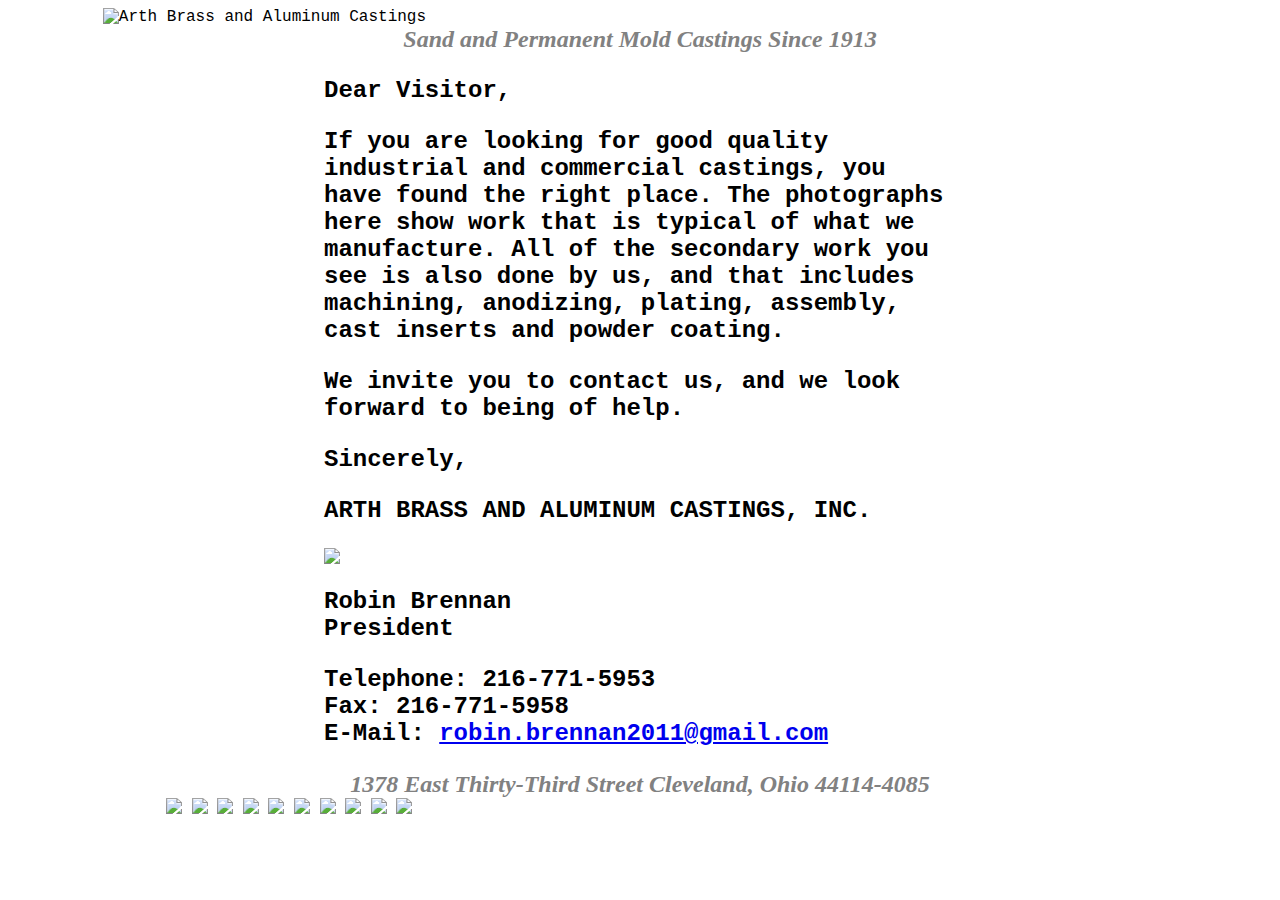
==== index.html @ bf90ad91 "initial commit" ====
<!DOCTYPE html PUBLIC "-//W3C//DTD XHTML 1.0 Transitional//EN" "https://www.w3.org/TR/xhtml1/DTD/xhtml1-transitional.dtd">
    <html xmlns="https://www.w3.org/1999/xhtml">
        <head>
            <meta http-equiv="Content-Type" content="text/html; charset=utf-8" />
            <title>Arth Brass and Aluminum Castings</title>
            <link rel="stylesheet" href="styles.css">
        </head>
        <body>
            <div class="main-container">
                <img src="https://diegovillafuerte1.github.io/photos/arthTitle.jpg" width="85%"  alt="Arth Brass and Aluminum Castings" />
                <div class="subheader">Sand and Permanent Mold Castings Since 1913 </div>
                <div class="text-container">
                    <p>Dear Visitor,</p>
                    <p>If you are looking for good quality industrial and commercial castings, you have found the right place. The photographs here show work that is typical of what we manufacture. All of the secondary work you see is also done by us, and that includes machining, anodizing, plating, assembly, cast inserts and powder coating.</p>
                    <p>We invite you to contact us, and we look forward to being of help.</p>
                    <p>Sincerely,</p>
                    <p>ARTH BRASS AND ALUMINUM CASTINGS, INC.</p>
                    <img src="https://diegovillafuerte1.github.io/photos/signature.jpg" width="50%"/>
                    <p>Robin Brennan
                    <br />President</p>
                    <p>Telephone: 216-771-5953 
                    <br />Fax: 216-771-5958 
                    <br />E-Mail:	<a href="mailto:robin.brennan2011@gmail.com">robin.brennan2011@gmail.com</a></p>
                </div>
                <div class="subheader">1378 East Thirty-Third Street Cleveland, Ohio 44114-4085</div>
                <div class="image-samples">
                    <img src="https://diegovillafuerte1.github.io/photos/flangeTake3.png"/>
                    <img src="https://diegovillafuerte1.github.io/photos/extinguisherGunsTake2.png"/>
                    <img src="https://diegovillafuerte1.github.io/photos/soupPotTake2.png"/>
                    <img src="https://diegovillafuerte1.github.io/photos/clutchSlipRingTake2.png"/>
                    <img src="https://diegovillafuerte1.github.io/photos/skateboardAxlesTake2.png"/>
                    <img src="https://diegovillafuerte1.github.io/photos/dryLoadBodiesTake2.png"/>
                    <img src="https://diegovillafuerte1.github.io/photos/bufferHousingTake2.png"/>
                    <img src="https://diegovillafuerte1.github.io/photos/elbowTake2.png"/>
                    <img src="https://diegovillafuerte1.github.io/photos/fanRingAndAdapterTake2.png"/>
                    <img src="https://diegovillafuerte1.github.io/photos/bushingTake2.png"/>
            </div>
        </body>
    </html>
---- styles.css ----
body {
   font-family: "Courier New", Courier, monospace;
}
body p {
    font-size: 24px;
    font-weight: bold;
}
.main-container {
    display: flex;
    flex-direction: column;
    align-items: center;
}

.text-container {
    width: 50%;
}
.subheader {
    font-size: 24px;
    color: #818181;
    font-style: italic;
    font-weight: bold;
    font-family: none;
}
.image-samples {
    width: 75%;
}
.image-samples img {
    width: 100%;
}
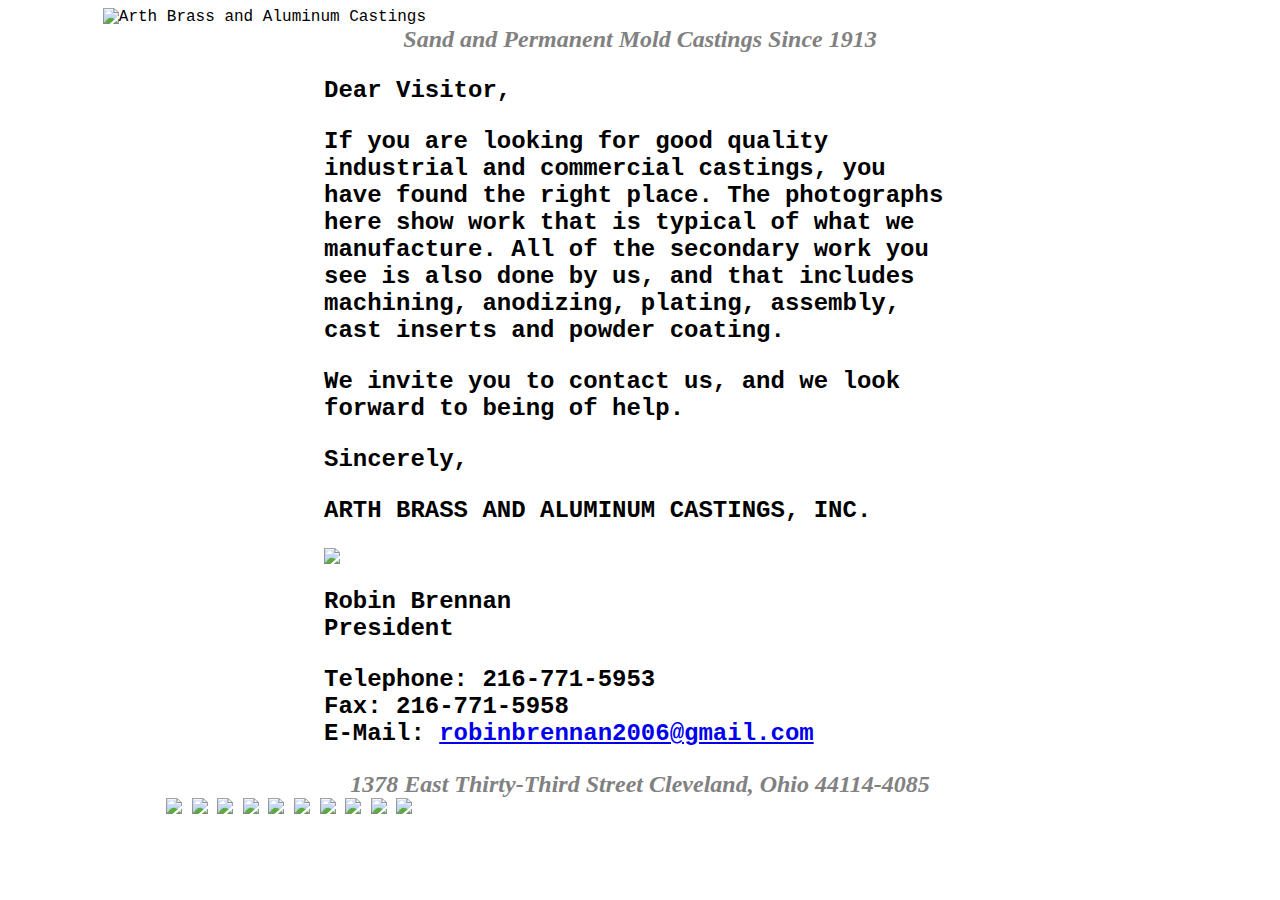
==== commit bc50ceae: "change email" ====
--- a/index.html
+++ b/index.html
@@ -20,7 +20,7 @@
                     <br />President</p>
                     <p>Telephone: 216-771-5953 
                     <br />Fax: 216-771-5958 
-                    <br />E-Mail:	<a href="mailto:robin.brennan2011@gmail.com">robin.brennan2011@gmail.com</a></p>
+                    <br />E-Mail:	<a href="mailto:robinbrennan2006@gmail.com">robinbrennan2006@gmail.com</a></p>
                 </div>
                 <div class="subheader">1378 East Thirty-Third Street Cleveland, Ohio 44114-4085</div>
                 <div class="image-samples">
--- a/styles.css
+++ b/styles.css
@@ -15,8 +15,8 @@
     width: 50%;
 }
 .subheader {
+    color: #818181;
     font-size: 24px;
-    color: #818181;
     font-style: italic;
     font-weight: bold;
     font-family: none;
@@ -26,4 +26,36 @@
 }
 .image-samples img {
     width: 100%;
+}
+.signature {
+    width: 30%;
+}
+
+.test-image-container {
+    display: flex;
+    flex-wrap: wrap;
+    width: 80%;
+}
+.test-text-container {
+    width: 80%;
+}
+
+.test-image-container img {
+    border: 1px solid #ddd; /* Gray border */
+    border-radius: 4px;  /* Rounded border */
+    padding: 5px; /* Some padding */
+    width: 150px; /* Set a small width */
+}
+
+.test-image-container img:hover {
+    box-shadow: 0 0 2px 1px rgba(0, 140, 186, 0.5);
+}
+
+.test-address {
+    color: #818181;
+    font-size: 24px;
+    font-style: italic;
+    font-weight: bold;
+    font-family: none;
+    padding-bottom: 10px;
 }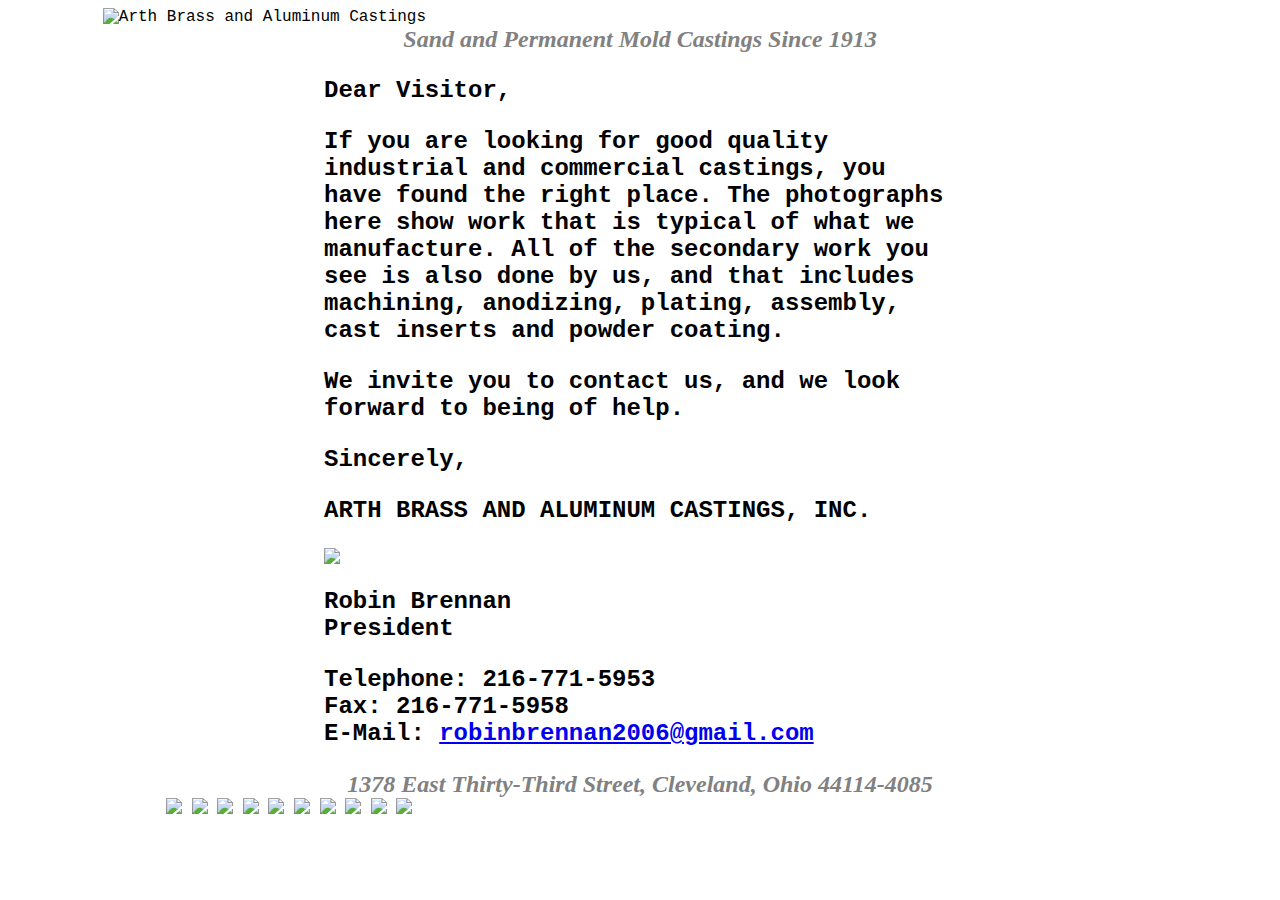
==== commit 5d0a5eb7: "add comma" ====
--- a/index.html
+++ b/index.html
@@ -22,7 +22,7 @@
                     <br />Fax: 216-771-5958 
                     <br />E-Mail:	<a href="mailto:robinbrennan2006@gmail.com">robinbrennan2006@gmail.com</a></p>
                 </div>
-                <div class="subheader">1378 East Thirty-Third Street Cleveland, Ohio 44114-4085</div>
+                <div class="subheader">1378 East Thirty-Third Street, Cleveland, Ohio 44114-4085</div>
                 <div class="image-samples">
                     <img src="https://diegovillafuerte1.github.io/photos/flangeTake3.png"/>
                     <img src="https://diegovillafuerte1.github.io/photos/extinguisherGunsTake2.png"/>
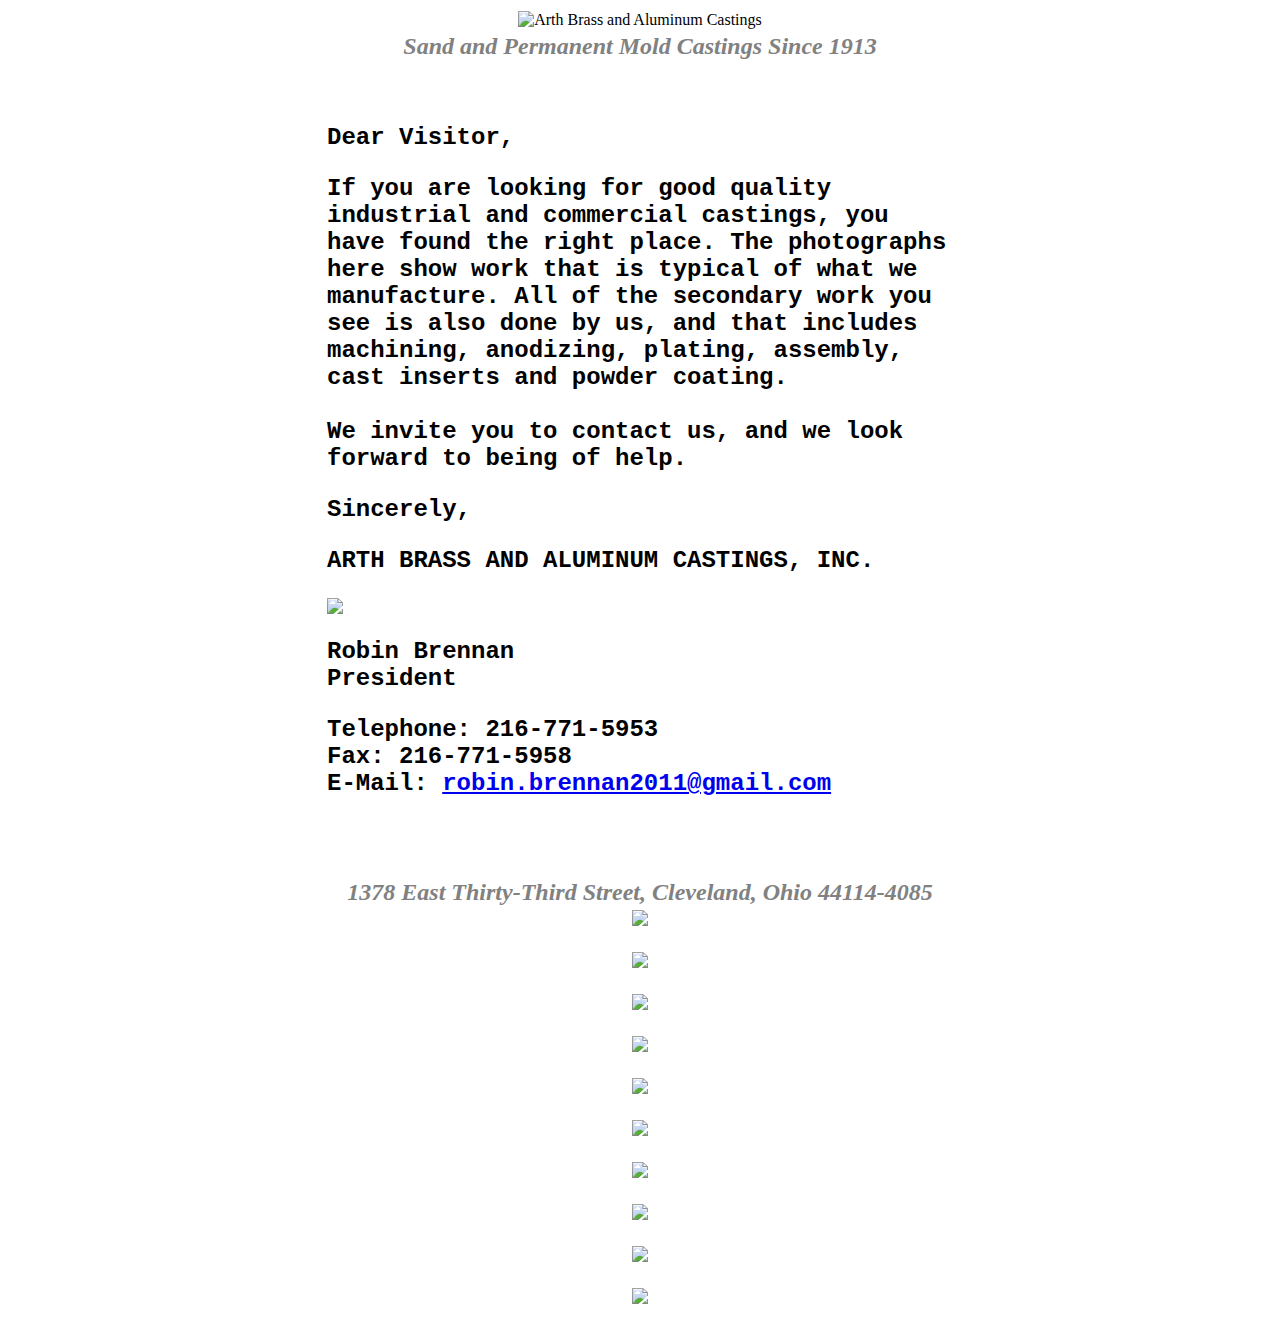
==== commit f859ff4a: "replace backup due to left justified text" ====
--- a/index.html
+++ b/index.html
@@ -1,39 +1,114 @@
+
 <!DOCTYPE html PUBLIC "-//W3C//DTD XHTML 1.0 Transitional//EN" "https://www.w3.org/TR/xhtml1/DTD/xhtml1-transitional.dtd">
     <html xmlns="https://www.w3.org/1999/xhtml">
         <head>
             <meta http-equiv="Content-Type" content="text/html; charset=utf-8" />
             <title>Arth Brass and Aluminum Castings</title>
-            <link rel="stylesheet" href="styles.css">
+            <style type="text/css">
+                body p {
+                    font-size: 24px;
+                }
+                .subheader {
+                    font-size: 24px;
+                }
+            </style>
         </head>
         <body>
-            <div class="main-container">
-                <img src="https://diegovillafuerte1.github.io/photos/arthTitle.jpg" width="85%"  alt="Arth Brass and Aluminum Castings" />
-                <div class="subheader">Sand and Permanent Mold Castings Since 1913 </div>
-                <div class="text-container">
-                    <p>Dear Visitor,</p>
-                    <p>If you are looking for good quality industrial and commercial castings, you have found the right place. The photographs here show work that is typical of what we manufacture. All of the secondary work you see is also done by us, and that includes machining, anodizing, plating, assembly, cast inserts and powder coating.</p>
-                    <p>We invite you to contact us, and we look forward to being of help.</p>
-                    <p>Sincerely,</p>
-                    <p>ARTH BRASS AND ALUMINUM CASTINGS, INC.</p>
-                    <img src="https://diegovillafuerte1.github.io/photos/signature.jpg" width="50%"/>
-                    <p>Robin Brennan
-                    <br />President</p>
-                    <p>Telephone: 216-771-5953 
-                    <br />Fax: 216-771-5958 
-                    <br />E-Mail:	<a href="mailto:robinbrennan2006@gmail.com">robinbrennan2006@gmail.com</a></p>
-                </div>
-                <div class="subheader">1378 East Thirty-Third Street, Cleveland, Ohio 44114-4085</div>
-                <div class="image-samples">
-                    <img src="https://diegovillafuerte1.github.io/photos/flangeTake3.png"/>
-                    <img src="https://diegovillafuerte1.github.io/photos/extinguisherGunsTake2.png"/>
-                    <img src="https://diegovillafuerte1.github.io/photos/soupPotTake2.png"/>
-                    <img src="https://diegovillafuerte1.github.io/photos/clutchSlipRingTake2.png"/>
-                    <img src="https://diegovillafuerte1.github.io/photos/skateboardAxlesTake2.png"/>
-                    <img src="https://diegovillafuerte1.github.io/photos/dryLoadBodiesTake2.png"/>
-                    <img src="https://diegovillafuerte1.github.io/photos/bufferHousingTake2.png"/>
-                    <img src="https://diegovillafuerte1.github.io/photos/elbowTake2.png"/>
-                    <img src="https://diegovillafuerte1.github.io/photos/fanRingAndAdapterTake2.png"/>
-                    <img src="https://diegovillafuerte1.github.io/photos/bushingTake2.png"/>
-            </div>
+            <table align="center" width="100%">
+                <tr>
+                    <td colspan="3" align="center"><img src="https://diegovillafuerte1.github.io/photos/arthTitle.jpg" width="85%"  alt="Arth Brass and Aluminum Castings" /></td>
+                </tr>
+                <tr>
+                    <td align="center" colspan="3"><strong><em><font color="#818181" class="subheader">Sand and Permanent Mold Castings Since 1913</font></em></strong>
+                    <br />
+                        <br />
+                        <br />
+                    </td>
+                </tr>
+                <tr>
+                    <td width="25%"></td>
+                    <td width="50%"><FONT FACE="courier"><p><strong>Dear Visitor,</strong></p>
+                            <p><strong>If you are looking for good quality industrial and commercial castings, you have found the right place. The photographs here show work that is typical of what we manufacture. All of the secondary work you see is also done by us, and that includes machining, anodizing, plating, assembly, cast inserts and powder coating. <br />
+                        <br />
+                        We invite you to contact us, and we look forward to being of help.</strong></p>
+                            <p><strong>Sincerely,</strong></p>
+                            <p><strong>ARTH BRASS AND ALUMINUM CASTINGS, INC.</strong></p>
+                            <p><img src="https://diegovillafuerte1.github.io/photos/signature.jpg" width="50%"/></p>
+                            <p><strong>Robin Brennan <br />
+                        President</strong></p>
+                            <p><strong>Telephone:	216-771-5953 
+                            <br />Fax:			216-771-5958 
+                            <br />
+                            E-Mail:		<a href="mailto:robinbrennan2006@gmail.com">robin.brennan2011@gmail.com</a></strong></p>
+                            <br />
+                            <br />
+                            <br />
+                    </FONT></td>
+                    <td width="25%"></td>
+                </tr>
+                <tr>
+                    <td colspan="3" align="center"><strong><em><font color="#818181" class="subheader">1378 East Thirty-Third Street, Cleveland, Ohio 44114-4085</font></em></strong></td>
+                </tr>
+                <tr>
+                    <td align="center" colspan="3"><img src="https://diegovillafuerte1.github.io/photos/flangeTake3.png"  width="75%"/></td>
+                </tr>
+                <tr>
+                    <td align="center" colspan="3">&nbsp;</td>
+                </tr>
+                <tr>
+                    <td align="center" colspan="3"><img src="https://diegovillafuerte1.github.io/photos/extinguisherGunsTake2.png"  width="75%"/></td>
+                </tr>
+                <tr>
+                    <td align="center" colspan="3">&nbsp;</td>
+                </tr>
+                <tr>
+                    <td align="center" colspan="3"><img src="https://diegovillafuerte1.github.io/photos/soupPotTake2.png"  width="75%"/></td>
+                </tr>
+                <tr>
+                    <td align="center" colspan="3">&nbsp;</td>
+                </tr>
+                <tr>
+                    <td align="center" colspan="3"><img src="https://diegovillafuerte1.github.io/photos/clutchSlipRingTake2.png"  width="75%"/></td>
+                </tr>
+                <tr>
+                    <td align="center" colspan="3">&nbsp;</td>
+                </tr>
+                <tr>
+                    <td align="center" colspan="3"><img src="https://diegovillafuerte1.github.io/photos/skateboardAxlesTake2.png"  width="75%"/></td>
+                </tr>
+                <tr>
+                    <td align="center" colspan="3">&nbsp;</td>
+                </tr>
+                <tr>
+                    <td align="center" colspan="3"><img src="https://diegovillafuerte1.github.io/photos/dryLoadBodiesTake2.png"  width="75%"/></td>
+                </tr>
+                <tr>
+                    <td align="center" colspan="3">&nbsp;</td>
+                </tr>
+                <tr>
+                    <td align="center" colspan="3"><img src="https://diegovillafuerte1.github.io/photos/bufferHousingTake2.png"  width="75%"/></td>
+                </tr>
+                <tr>
+                    <td align="center" colspan="3">&nbsp;</td>
+                </tr>
+                <tr>
+                    <td align="center" colspan="3"><img src="https://diegovillafuerte1.github.io/photos/elbowTake2.png"  width="75%"/></td>
+                </tr>
+                <tr>
+                    <td align="center" colspan="3">&nbsp;</td>
+                </tr>
+                <tr>
+                    <td align="center" colspan="3"><img src="https://diegovillafuerte1.github.io/photos/fanRingAndAdapterTake2.png"  width="75%"/></td>
+                </tr>
+                <tr>
+                    <td align="center" colspan="3">&nbsp;</td>
+                </tr>
+                <tr>
+                    <td align="center" colspan="3"><img src="https://diegovillafuerte1.github.io/photos/bushingTake2.png"  width="75%"/></td>
+                </tr>
+                <tr>
+                    <td align="center" colspan="3">&nbsp;</td>
+                </tr>
+            </table>
         </body>
     </html>
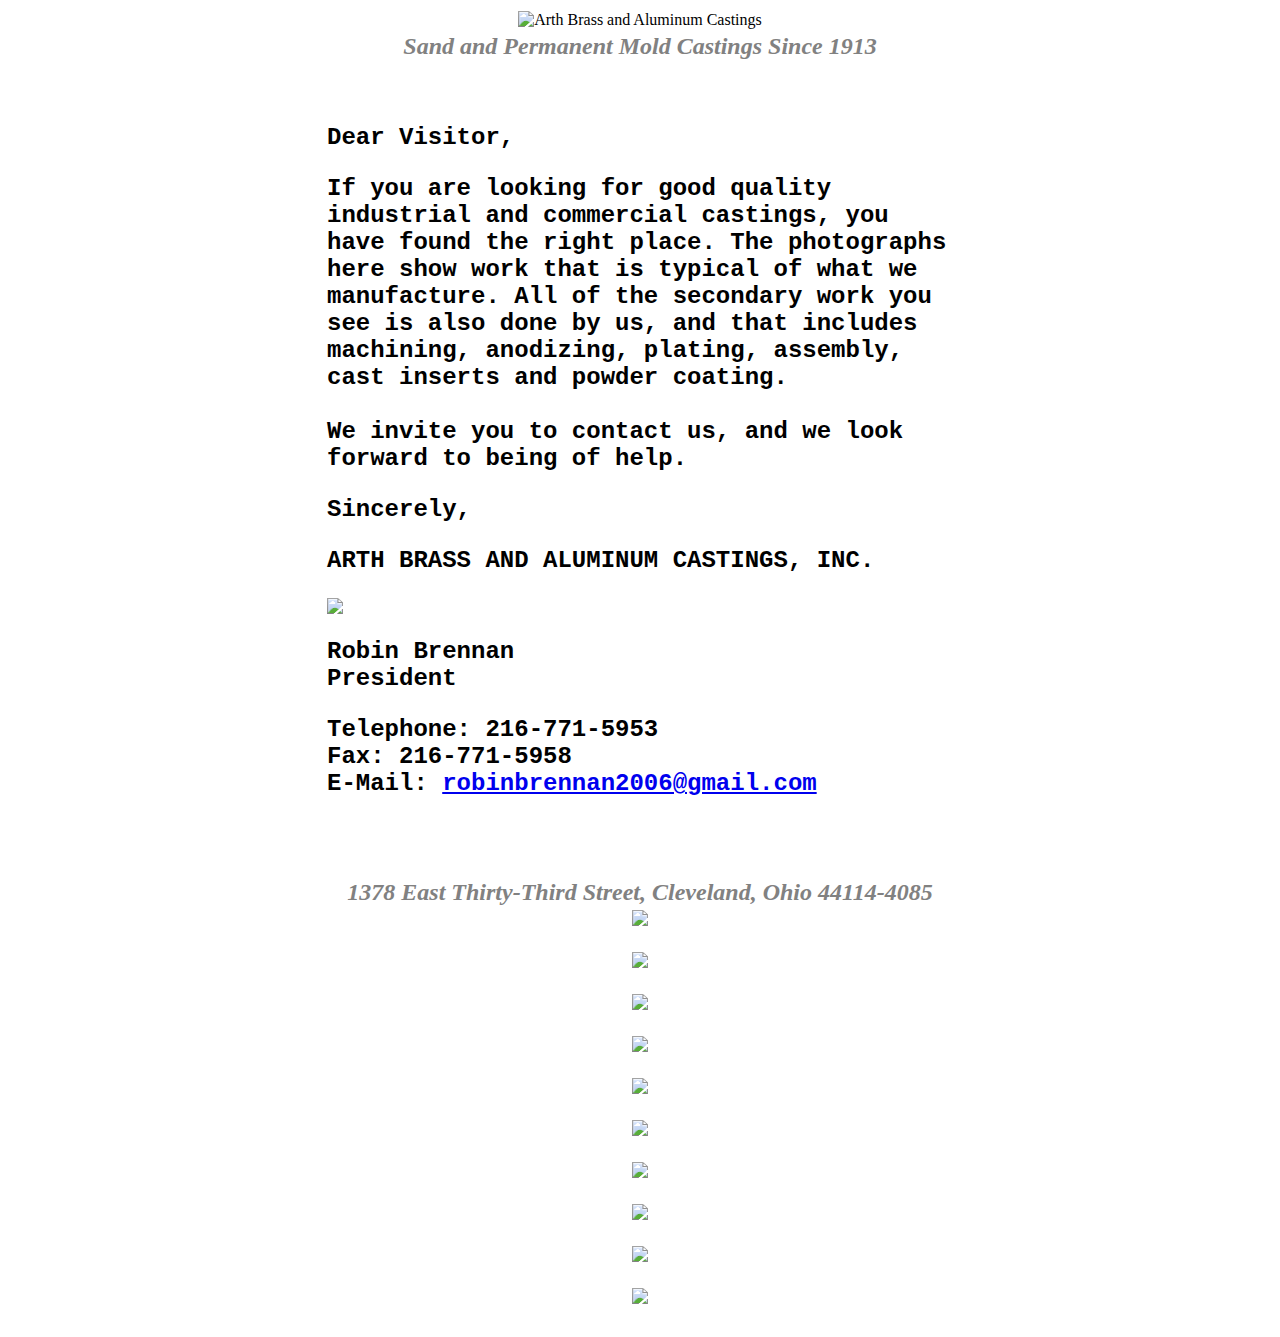
==== commit a3dbea32: "fix email" ====
--- a/index.html
+++ b/index.html
@@ -39,7 +39,7 @@
                             <p><strong>Telephone:	216-771-5953 
                             <br />Fax:			216-771-5958 
                             <br />
-                            E-Mail:		<a href="mailto:robinbrennan2006@gmail.com">robin.brennan2011@gmail.com</a></strong></p>
+                            E-Mail:		<a href="mailto:robinbrennan2006@gmail.com">robinbrennan2006@gmail.com</a></strong></p>
                             <br />
                             <br />
                             <br />
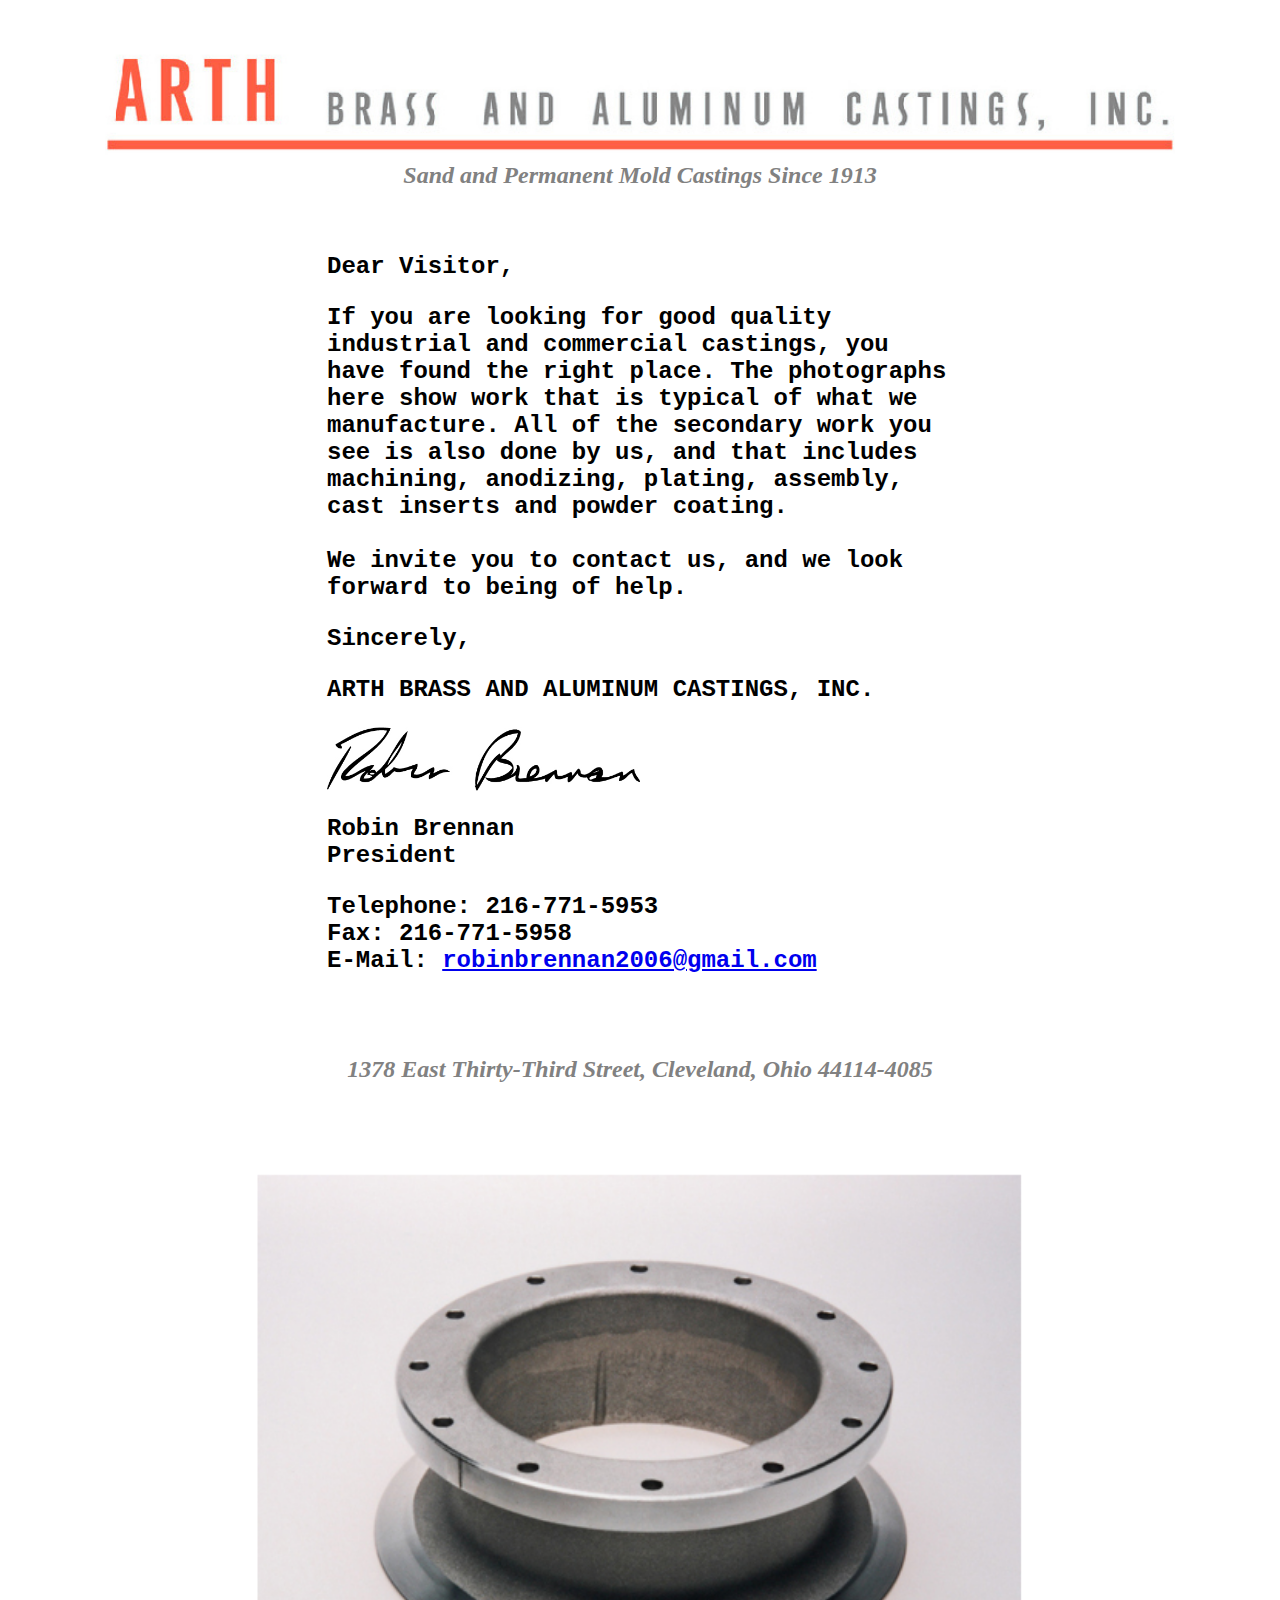
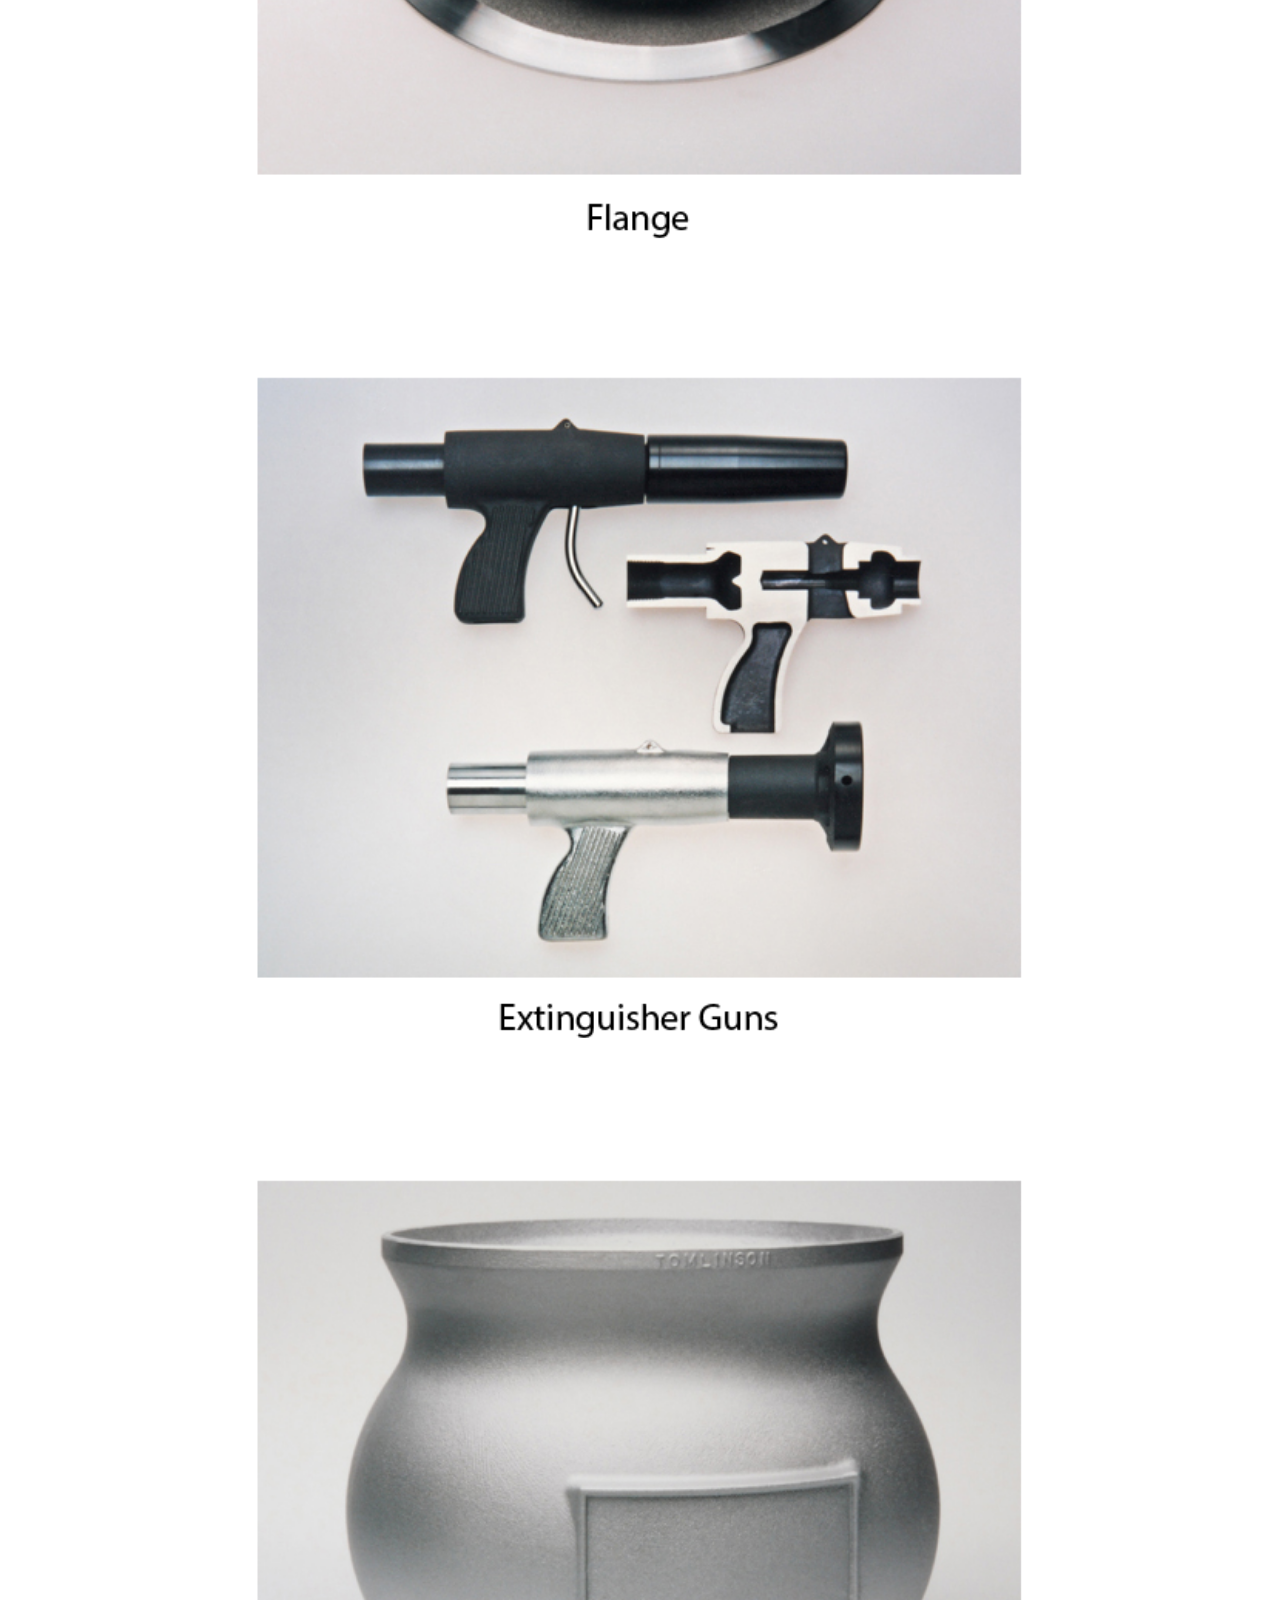
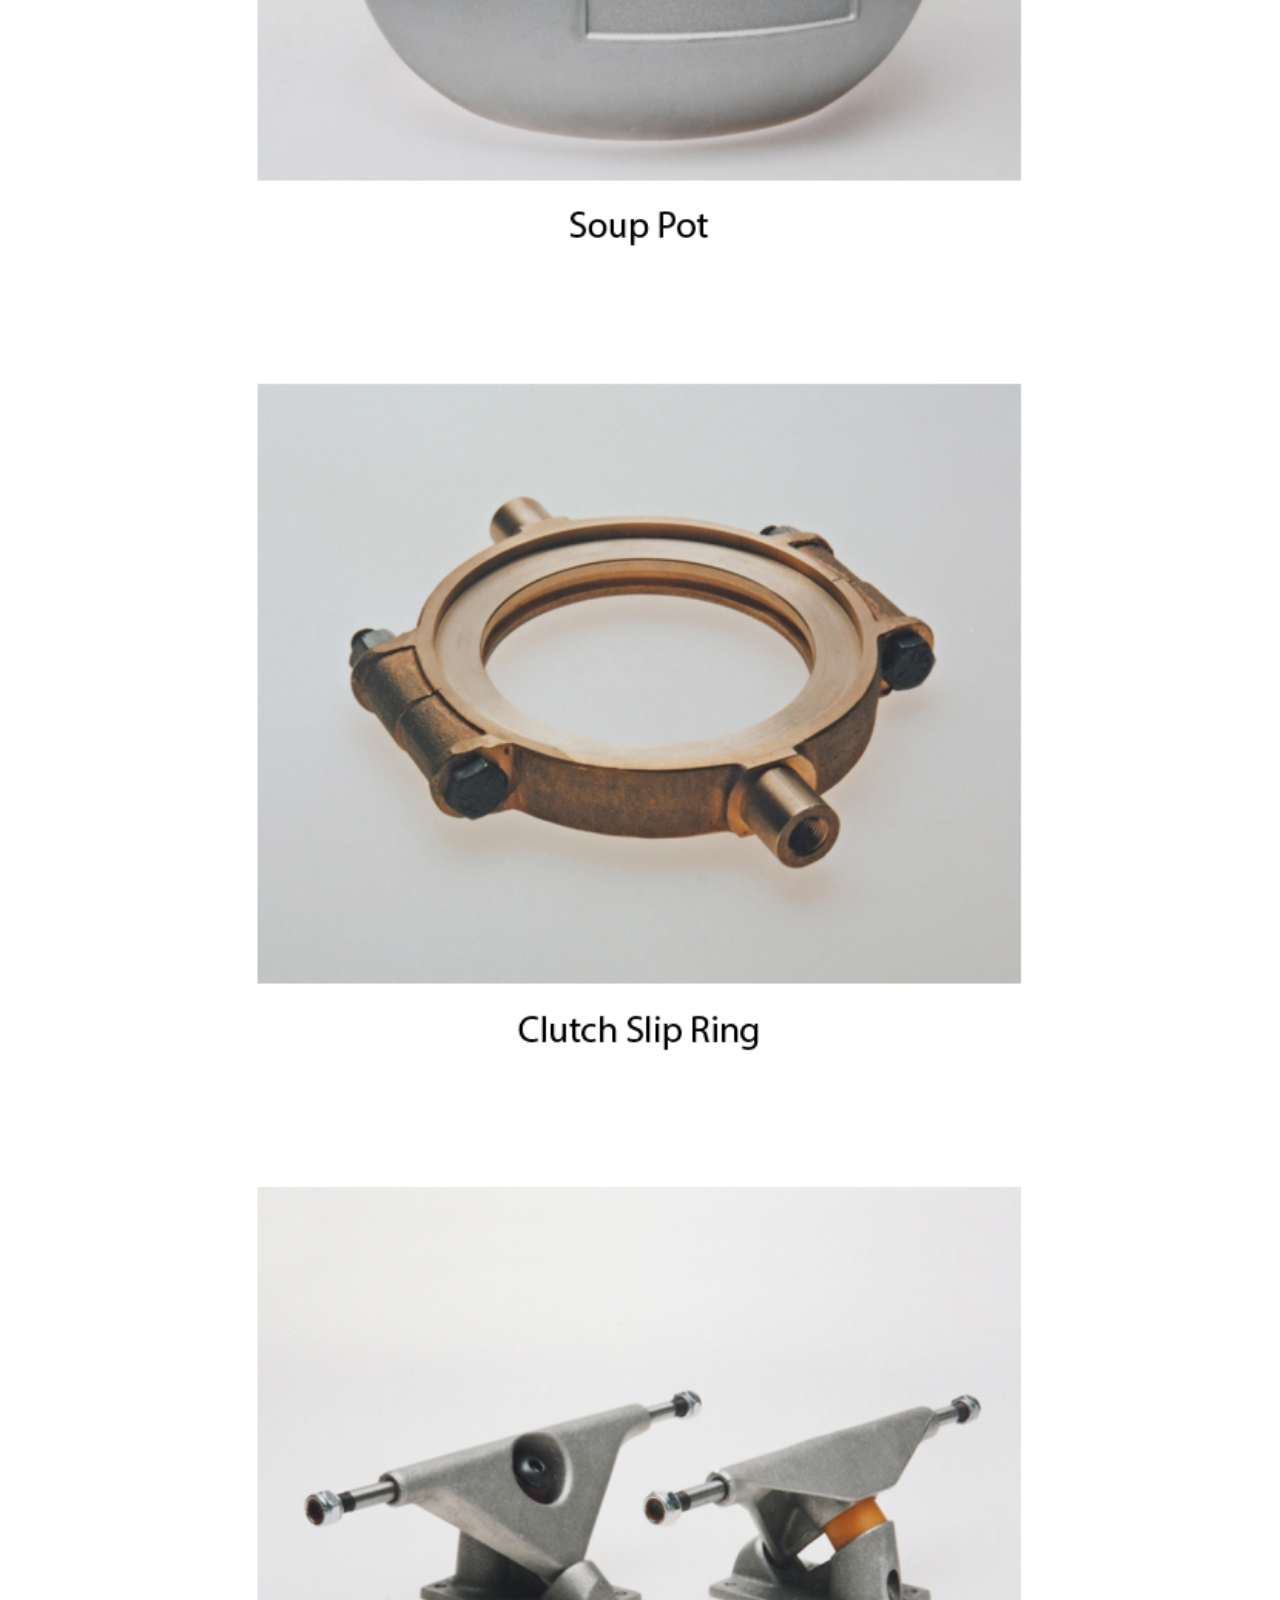
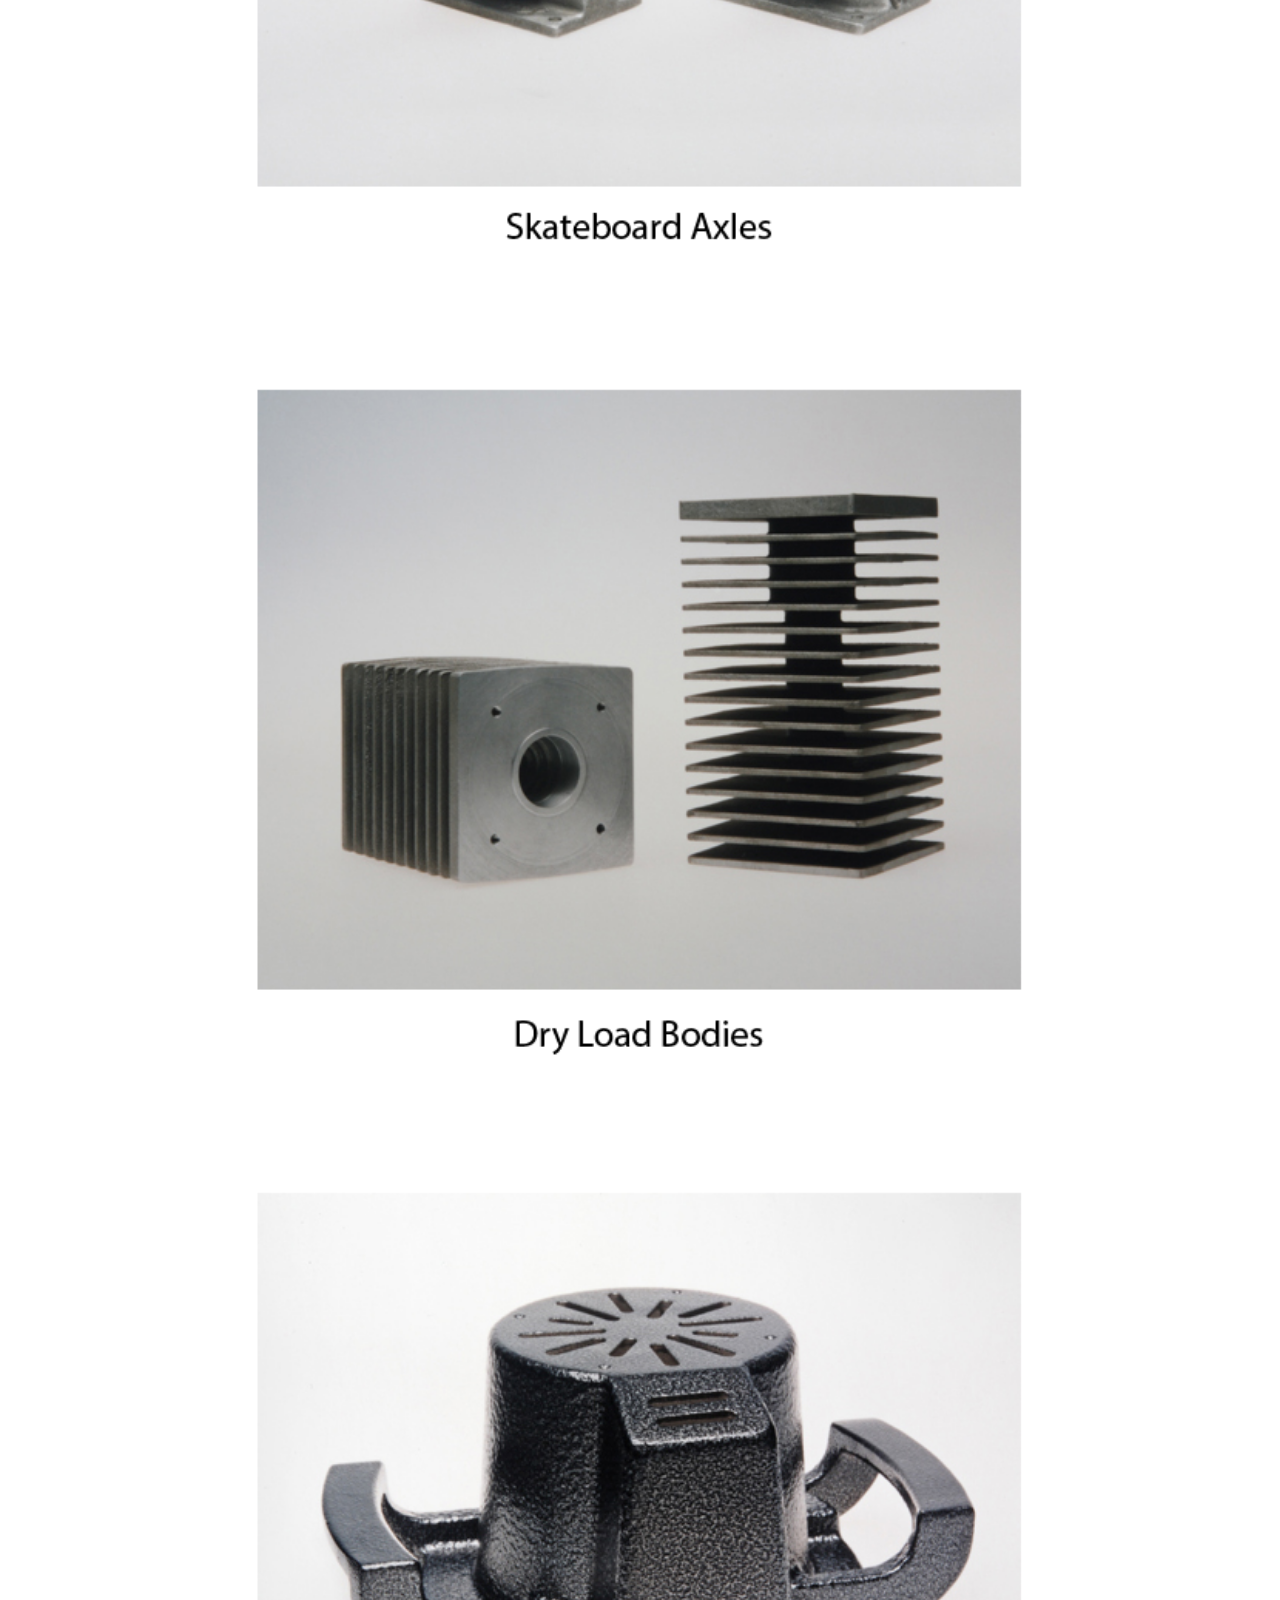
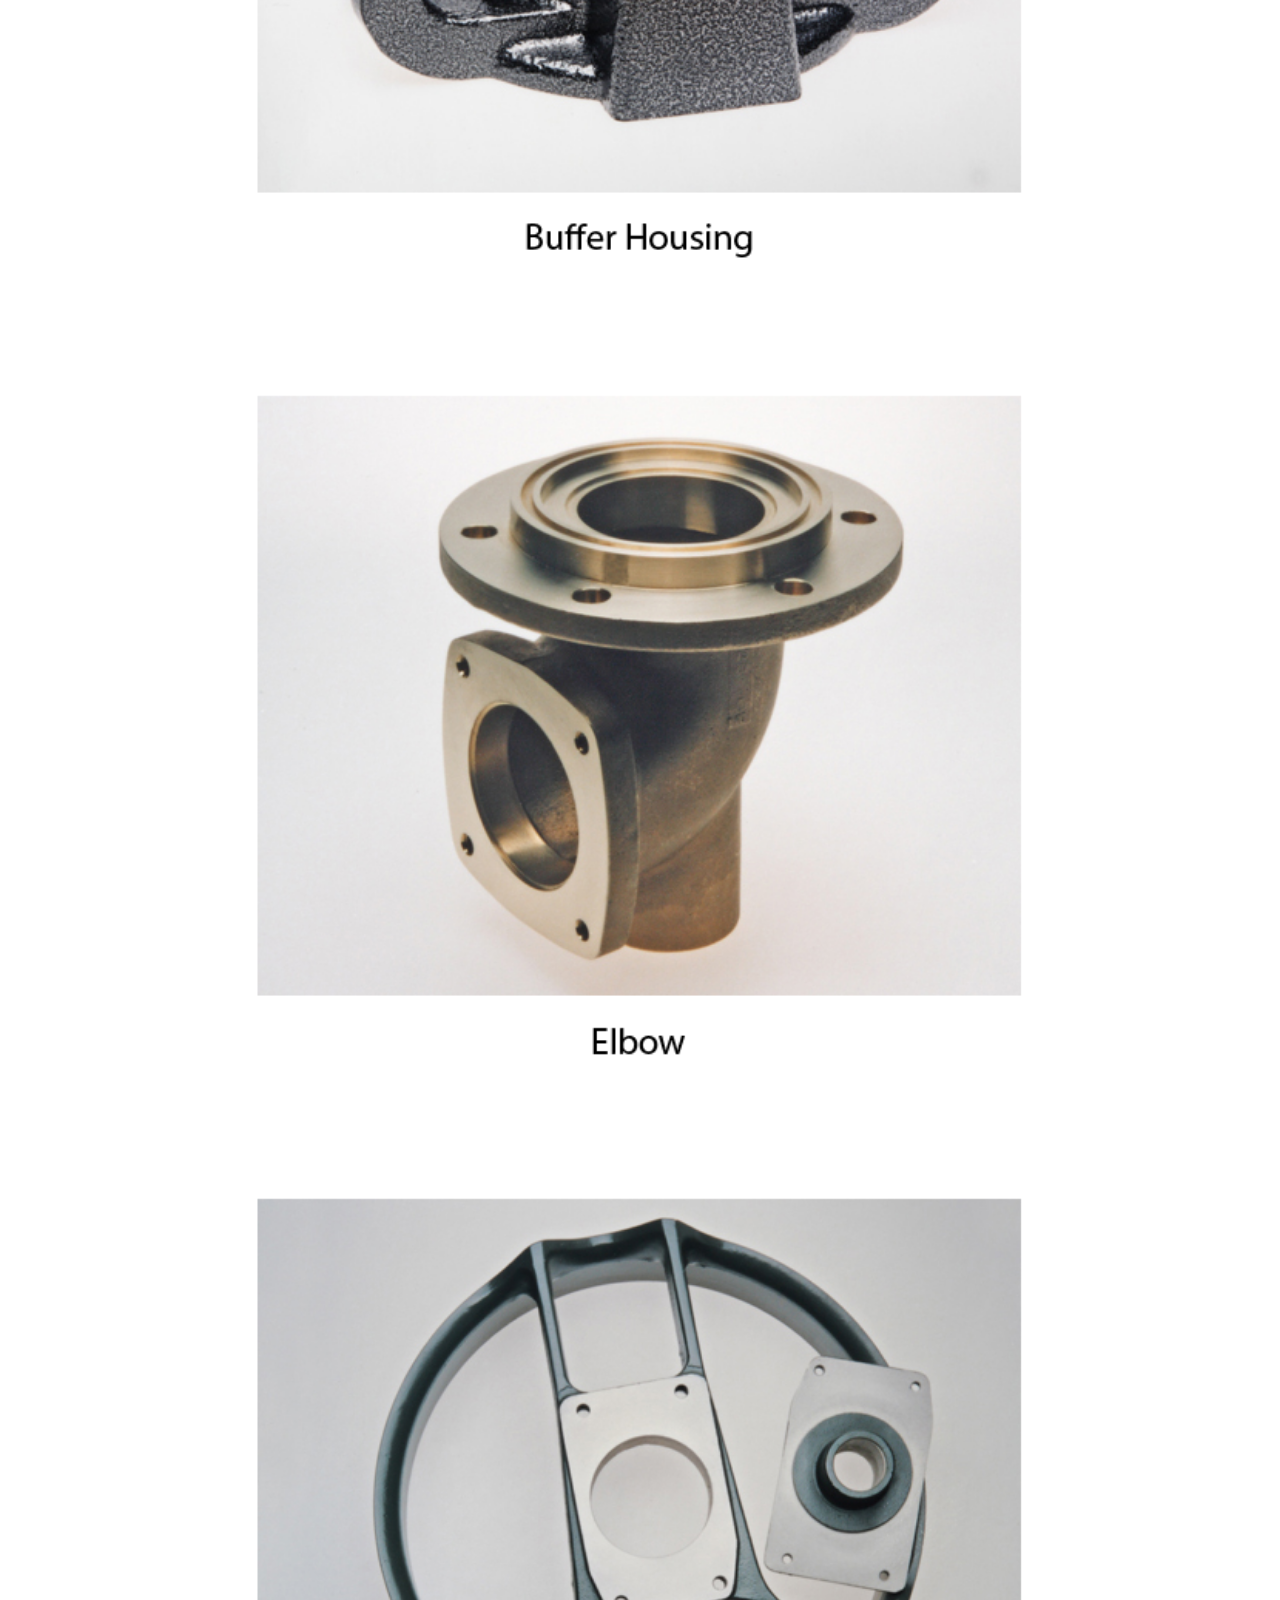
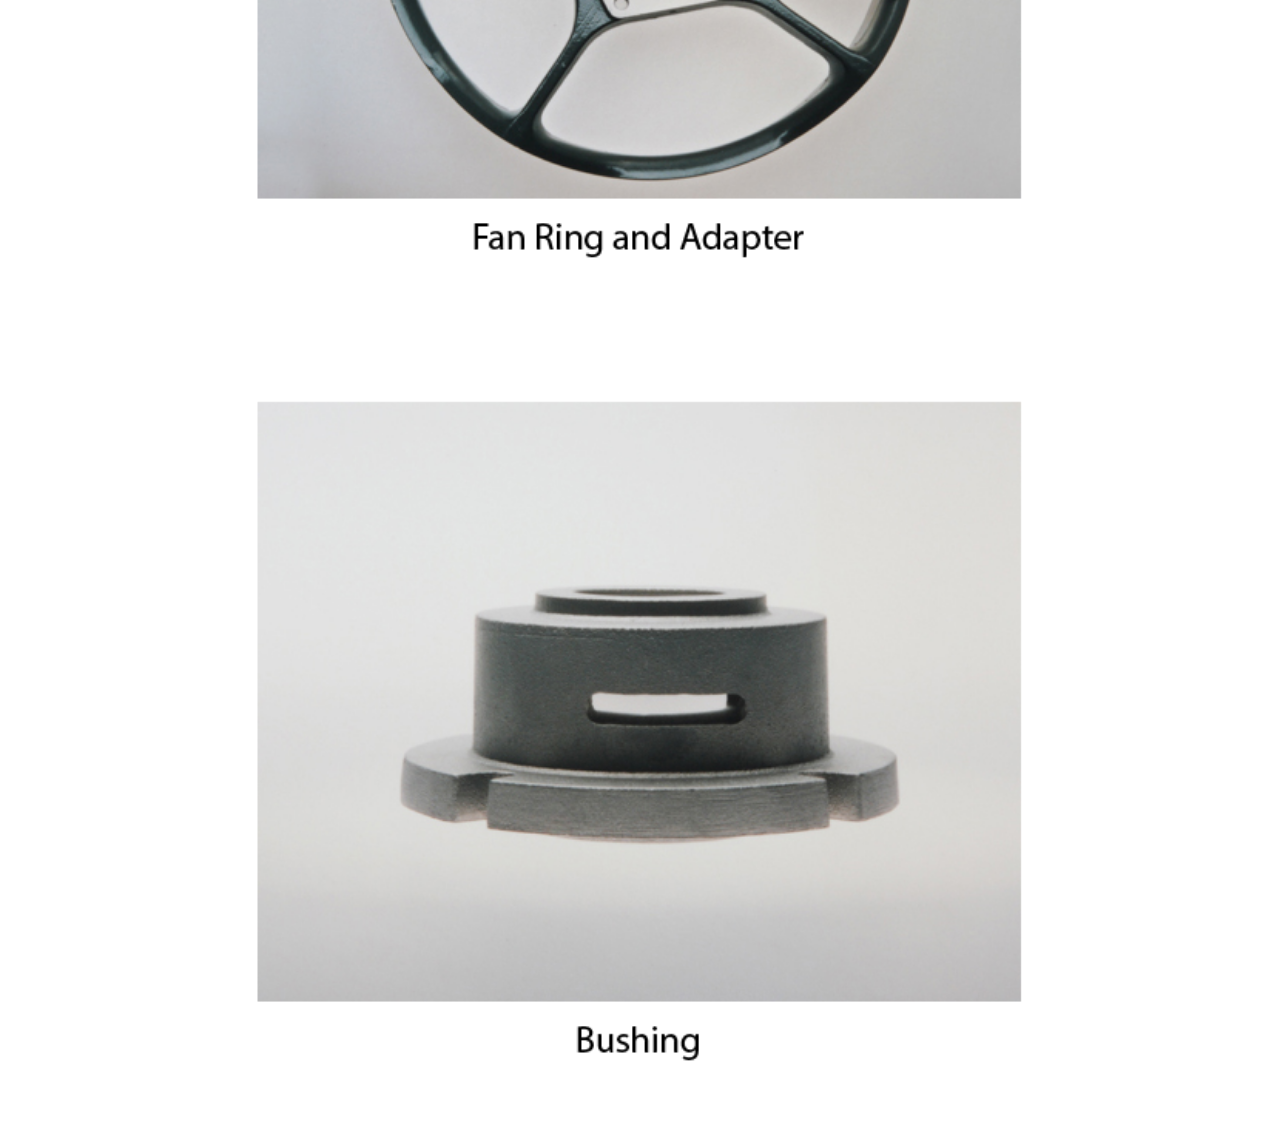
==== commit b570f6d0: "replace photos" ====
--- a/index.html
+++ b/index.html
@@ -16,7 +16,7 @@
         <body>
             <table align="center" width="100%">
                 <tr>
-                    <td colspan="3" align="center"><img src="https://diegovillafuerte1.github.io/photos/arthTitle.jpg" width="85%"  alt="Arth Brass and Aluminum Castings" /></td>
+                    <td colspan="3" align="center"><img src="https://arthbrass.github.io/photos/arthTitle.jpg" width="85%"  alt="Arth Brass and Aluminum Castings" /></td>
                 </tr>
                 <tr>
                     <td align="center" colspan="3"><strong><em><font color="#818181" class="subheader">Sand and Permanent Mold Castings Since 1913</font></em></strong>
@@ -33,7 +33,7 @@
                         We invite you to contact us, and we look forward to being of help.</strong></p>
                             <p><strong>Sincerely,</strong></p>
                             <p><strong>ARTH BRASS AND ALUMINUM CASTINGS, INC.</strong></p>
-                            <p><img src="https://diegovillafuerte1.github.io/photos/signature.jpg" width="50%"/></p>
+                            <p><img src="https://arthbrass.github.io/photos/signature.jpg" width="50%"/></p>
                             <p><strong>Robin Brennan <br />
                         President</strong></p>
                             <p><strong>Telephone:	216-771-5953 
@@ -50,61 +50,61 @@
                     <td colspan="3" align="center"><strong><em><font color="#818181" class="subheader">1378 East Thirty-Third Street, Cleveland, Ohio 44114-4085</font></em></strong></td>
                 </tr>
                 <tr>
-                    <td align="center" colspan="3"><img src="https://diegovillafuerte1.github.io/photos/flangeTake3.png"  width="75%"/></td>
+                    <td align="center" colspan="3"><img src="https://arthbrass.github.io/photos/flangeTake3.png"  width="75%"/></td>
                 </tr>
                 <tr>
                     <td align="center" colspan="3">&nbsp;</td>
                 </tr>
                 <tr>
-                    <td align="center" colspan="3"><img src="https://diegovillafuerte1.github.io/photos/extinguisherGunsTake2.png"  width="75%"/></td>
+                    <td align="center" colspan="3"><img src="https://arthbrass.github.io/photos/extinguisherGunsTake2.png"  width="75%"/></td>
                 </tr>
                 <tr>
                     <td align="center" colspan="3">&nbsp;</td>
                 </tr>
                 <tr>
-                    <td align="center" colspan="3"><img src="https://diegovillafuerte1.github.io/photos/soupPotTake2.png"  width="75%"/></td>
+                    <td align="center" colspan="3"><img src="https://arthbrass.github.io/photos/soupPotTake2.png"  width="75%"/></td>
                 </tr>
                 <tr>
                     <td align="center" colspan="3">&nbsp;</td>
                 </tr>
                 <tr>
-                    <td align="center" colspan="3"><img src="https://diegovillafuerte1.github.io/photos/clutchSlipRingTake2.png"  width="75%"/></td>
+                    <td align="center" colspan="3"><img src="https://arthbrass.github.io/photos/clutchSlipRingTake2.png"  width="75%"/></td>
                 </tr>
                 <tr>
                     <td align="center" colspan="3">&nbsp;</td>
                 </tr>
                 <tr>
-                    <td align="center" colspan="3"><img src="https://diegovillafuerte1.github.io/photos/skateboardAxlesTake2.png"  width="75%"/></td>
+                    <td align="center" colspan="3"><img src="https://arthbrass.github.io/photos/skateboardAxlesTake2.png"  width="75%"/></td>
                 </tr>
                 <tr>
                     <td align="center" colspan="3">&nbsp;</td>
                 </tr>
                 <tr>
-                    <td align="center" colspan="3"><img src="https://diegovillafuerte1.github.io/photos/dryLoadBodiesTake2.png"  width="75%"/></td>
+                    <td align="center" colspan="3"><img src="https://arthbrass.github.io/photos/dryLoadBodiesTake2.png"  width="75%"/></td>
                 </tr>
                 <tr>
                     <td align="center" colspan="3">&nbsp;</td>
                 </tr>
                 <tr>
-                    <td align="center" colspan="3"><img src="https://diegovillafuerte1.github.io/photos/bufferHousingTake2.png"  width="75%"/></td>
+                    <td align="center" colspan="3"><img src="https://arthbrass.github.io/photos/bufferHousingTake2.png"  width="75%"/></td>
                 </tr>
                 <tr>
                     <td align="center" colspan="3">&nbsp;</td>
                 </tr>
                 <tr>
-                    <td align="center" colspan="3"><img src="https://diegovillafuerte1.github.io/photos/elbowTake2.png"  width="75%"/></td>
+                    <td align="center" colspan="3"><img src="https://arthbrass.github.io/photos/elbowTake2.png"  width="75%"/></td>
                 </tr>
                 <tr>
                     <td align="center" colspan="3">&nbsp;</td>
                 </tr>
                 <tr>
-                    <td align="center" colspan="3"><img src="https://diegovillafuerte1.github.io/photos/fanRingAndAdapterTake2.png"  width="75%"/></td>
+                    <td align="center" colspan="3"><img src="https://arthbrass.github.io/photos/fanRingAndAdapterTake2.png"  width="75%"/></td>
                 </tr>
                 <tr>
                     <td align="center" colspan="3">&nbsp;</td>
                 </tr>
                 <tr>
-                    <td align="center" colspan="3"><img src="https://diegovillafuerte1.github.io/photos/bushingTake2.png"  width="75%"/></td>
+                    <td align="center" colspan="3"><img src="https://arthbrass.github.io/photos/bushingTake2.png"  width="75%"/></td>
                 </tr>
                 <tr>
                     <td align="center" colspan="3">&nbsp;</td>
